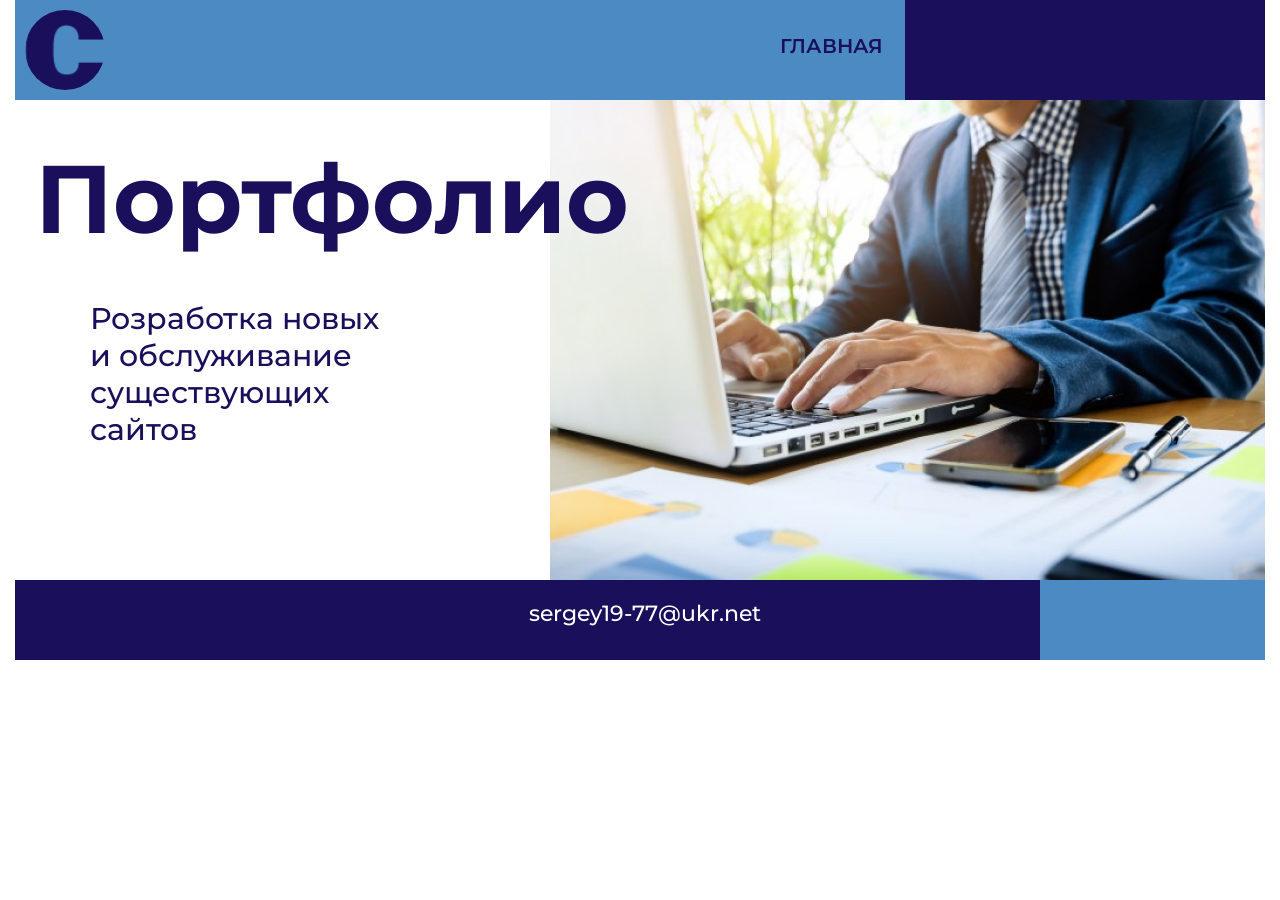
==== index.html @ 93369c64 "Add files via upload" ====
<!DOCTYPE html>
<html lang="ru">

<head>
    <meta charset="UTF-8">
    <meta http-equiv="X-UA-Compatible" content="IE=edge">
    <meta name="viewport" content="width=device-width, initial-scale=1.0">
    <link rel="shortcut icon" href="./images/favicon.ico">
    <title>Портфолио</title>
    <link rel="stylesheet" href="./css/style.css">
    <link rel="preconnect" href="https://fonts.gstatic.com">
    <link href="https://fonts.googleapis.com/css2?family=Montserrat:wght@400;500;600;700;800;900&display=swap"
        rel="stylesheet">
</head>

<body>
    <div class="wrapper">
        <header class="header">
            <div class="header__block">
            </div>
            <div class="header__burger"><span></span></div>
            <div class="header__grup">
                <div class="header__logo">
                </div>
                <div class="header__nav">
                    <a href="#">главная</a>
                    <a href="./rob.html">роботы</a>
                    <a href="#" id="kon-bt">контакты</a>
                </div>
            </div>
        </header>
        <main class="main">
            <div class="main__box">
                <div class="main__title">Портфолио</div>
                <div class="main__subtitle">Розработка новых<br>
                    и обслуживание
                    существующих<br>
                    сайтов</div>
            </div>
            <div class="main__img">
                <img src="./images/port-img2 1.png" alt="foto-fon">
            
            </div>
        </main>
    
        <footer class="footer">
            <div class="footer__email">sergey19-77@ukr.net</div>
            <div class="footer__block"></div>
        </footer> 
        <div class="popap">
            <div class="popap__title">Мои контакты</div>
            <div class="popap__email p-xt"><span class="sp-tx">Почта :</span> sergey19-77@ukr.net</div>
            <div class="popap__phon p-xt"><span class="sp-tx">Телефон:</span>+38-098-872-20-43</div>
            <button class="popap__btn">закрыть</button>
        </div>
    </div>
    <script src="./js/script.js"></script>
</body>

</html>
---- css/style.css ----
* {
  vertical-align: baseline;
  font-weight: inherit;
  font-family: inherit;
  font-style: inherit;
  font-size: 100%;
  border: 0 none;
  outline: 0;
  padding: 0;
  margin: 0;
}

body {
  font-family: 'Montserrat', sans-serif;
}

.wrapper {
  max-width: 1310px;
  margin: 0 auto;
  padding: 0 15px;
}

.wrapper {
  margin: 0 auto;
  min-width: 320px;
}

.header {
  position: relative;
  min-width: 320px;
  height: 80px;
  background-color: #4C8AC3;
}

.header__block {
  position: absolute;
  top: 0;
  right: 0;
  width: 25vh;
  height: 80px;
  background-color: #1A0F5B;
}

.header__burger {
  position: absolute;
  top: 30px;
  right: 30px;
  width: 30px;
  height: 19px;
}

.header__burger span {
  position: absolute;
  top: 8px;
  right: 0;
  width: 30px;
  height: 3px;
  background-color: #fff;
  -webkit-transition: all 0.1s ease;
  transition: all 0.1s ease;
}

.header__burger::after {
  position: absolute;
  content: "";
  top: 0px;
  right: 0;
  width: 30px;
  height: 3px;
  background-color: #fff;
  -webkit-transition: all 0.1s ease;
  transition: all 0.1s ease;
}

.header__burger::before {
  position: absolute;
  content: "";
  bottom: 0px;
  right: 0;
  width: 30px;
  height: 3px;
  background-color: #fff;
  -webkit-transition: all 0.1s ease;
  transition: all 0.1s ease;
}

.header__burger:active:after {
  -webkit-transform: rotate(-45deg);
          transform: rotate(-45deg);
  top: 8px;
}

.header__burger:active:before {
  -webkit-transform: rotate(45deg);
          transform: rotate(45deg);
  top: 8px;
}

.header__burger:active span {
  -webkit-transform: scale(0);
          transform: scale(0);
}

.header__grup {
  display: -webkit-box;
  display: -ms-flexbox;
  display: flex;
}

.header__logo {
  background-image: url("../images/logo.png");
  background-position: center;
  background-repeat: no-repeat;
  background-size: cover;
  width: 60px;
  height: 60px;
  border-radius: 50%;
  overflow: hidden;
  margin: 10px 0 0 10px;
}

.header__nav {
  position: absolute;
  top: -400px;
  right: 0;
  width: 30vh;
  height: 300px;
  background-color: rgba(76, 138, 195, 0.9);
  z-index: 10;
  -webkit-transition: all 0.5s ease-in-out;
  transition: all 0.5s ease-in-out;
}

.header__nav a {
  text-decoration: none;
  color: #1A0F5B;
  display: -webkit-box;
  display: -ms-flexbox;
  display: flex;
  -webkit-box-orient: vertical;
  -webkit-box-direction: normal;
      -ms-flex-direction: column;
          flex-direction: column;
  padding: 5px 0 0 10px;
  font-size: 15px;
  line-height: 22px;
  font-weight: 500;
  text-transform: uppercase;
  margin-top: 10px;
  border-bottom: 5px solid rgba(0, 0, 0, 0);
  -webkit-transition: all 0.5s ease-in-out;
  transition: all 0.5s ease-in-out;
}

.header__nav a:active {
  border-bottom: 5px solid #1A0F5B;
  color: #251097;
}

@media (min-width: 600px) {
  .header__nav {
    height: 45px;
    display: -webkit-box;
    display: -ms-flexbox;
    display: flex;
    -webkit-box-orient: vertical;
    -webkit-box-direction: normal;
        -ms-flex-direction: none;
            flex-direction: none;
    position: relative;
    background-color: rgba(0, 0, 0, 0);
    opacity: 1;
    top: 15px;
  }
  .header__nav a {
    border-bottom: 3px solid rgba(0, 0, 0, 0);
    margin-left: 30px;
    -webkit-transition: all 0.7s ease-in-out;
    transition: all 0.7s ease-in-out;
  }
  .header__nav a:hover {
    border-bottom: 3px solid #1A0F5B;
    color: #230ea8;
  }
  .header__burger {
    opacity: 0;
  }
}

@media (min-width: 750px) {
  .header__nav {
    left: 30vh;
  }
}

@media (min-width: 950px) {
  .header {
    max-width: 1300px;
    height: 100px;
  }
  .header__logo {
    width: 80px;
    height: 80px;
    margin: 10px 0 0 10px;
  }
  .header__block {
    width: 40vh;
    height: 100px;
  }
  .header__nav {
    padding: 5px;
    left: 30vh;
  }
  .header__nav a {
    font-size: 20px;
    font-weight: 600;
  }
}

@media (min-width: 1150px) {
  .header__nav {
    left: 70vh;
  }
}

.main__img {
  margin: 0 auto;
  max-width: 732px;
  height: 480px;
  background-image: url("../images/port-img2 1.png");
  background-position: center;
  background-repeat: no-repeat;
  background-size: cover;
  overflow: hidden;
}

.main__box {
  margin: 0 auto;
  max-width: 590px;
  height: 200px;
  display: -webkit-box;
  display: -ms-flexbox;
  display: flex;
  -webkit-box-orient: vertical;
  -webkit-box-direction: normal;
      -ms-flex-direction: column;
          flex-direction: column;
  -webkit-box-align: center;
      -ms-flex-align: center;
          align-items: center;
}

.main__title {
  font-size: 40px;
  font-weight: 700;
  color: #1A0F5B;
  text-align: center;
  padding: 20px 0;
}

.main__subtitle {
  width: 300px;
  font-size: 20px;
  font-weight: 500;
  color: #1A0F5B;
  text-align: left;
  padding-left: 55px;
}

@media (min-width: 750px) {
  .main {
    display: -webkit-box;
    display: -ms-flexbox;
    display: flex;
  }
  .main__box {
    margin-top: 100px;
  }
}

@media (min-width: 1000px) {
  .main__box {
    position: relative;
    margin-top: 0;
    width: 548px;
    height: 480px;
  }
  .main__title {
    position: absolute;
    top: 20px;
    left: 20px;
    font-size: 96px;
    padding: 20px 0;
  }
  .main__subtitle {
    position: absolute;
    top: 200px;
    left: 20px;
    width: 300px;
    font-size: 30px;
    font-weight: 500;
    color: #1A0F5B;
    text-align: left;
    padding-left: 55px;
  }
}

.footer {
  position: relative;
  min-width: 320px;
  height: 60px;
  background-color: #1A0F5B;
}

.footer__block {
  position: absolute;
  bottom: 0;
  right: 0;
  width: 25vh;
  height: 60px;
  background-color: #4C8AC3;
}

.footer__email {
  font-size: 16px;
  font-weight: 500;
  color: #fff;
  padding: 20px 0 0 10px;
}

@media (min-width: 500px) {
  .footer {
    text-align: center;
  }
}

@media (min-width: 800px) {
  .footer {
    max-width: 1302px;
    height: 80px;
  }
  .footer__block {
    height: 80px;
  }
  .footer__email {
    font-size: 22px;
    padding: 20px 0 0 10px;
  }
}

.popap {
  position: fixed;
  top: -500px;
  right: 10px;
  min-width: 320px;
  height: 300px;
  background-color: #fff;
  opacity: 1;
  -webkit-transition: all 0.8s ease-in-out;
  transition: all 0.8s ease-in-out;
  z-index: 0;
}

.popap {
  width: 320px;
  height: 300px;
  margin: 100px auto;
  padding: 30px 10px;
  border-radius: 20px;
  text-align: center;
}
.popap__title {
  font-size: 30px;
  font-weight: 600;
  color: #1A0F5B;
  margin-bottom: 20px;
  text-align: center;
}
.sp-tx{
font-size: 20px;
font-weight: 600;
color: #1A0F5B;
margin-right: 20px;
}
.p-xt{
font-size: 18px;
font-weight: 500;
color: #1A0F5B;
line-height: 35px;
}
.popap__btn {
  margin: 40px auto;
  width: 100%;
  border: 2px solid #1A0F5B;
  padding: 15px;
  border-radius: 20px;
  background-color: #fff;
  font-size: 20px;
  font-weight: 600;
  color: #1A0F5B;
  cursor: pointer;
  transition: all 0.5s ease-in-out;
}
.popap__btn:hover{
  background-color: #4C8AC3;
  color: #fff;
}
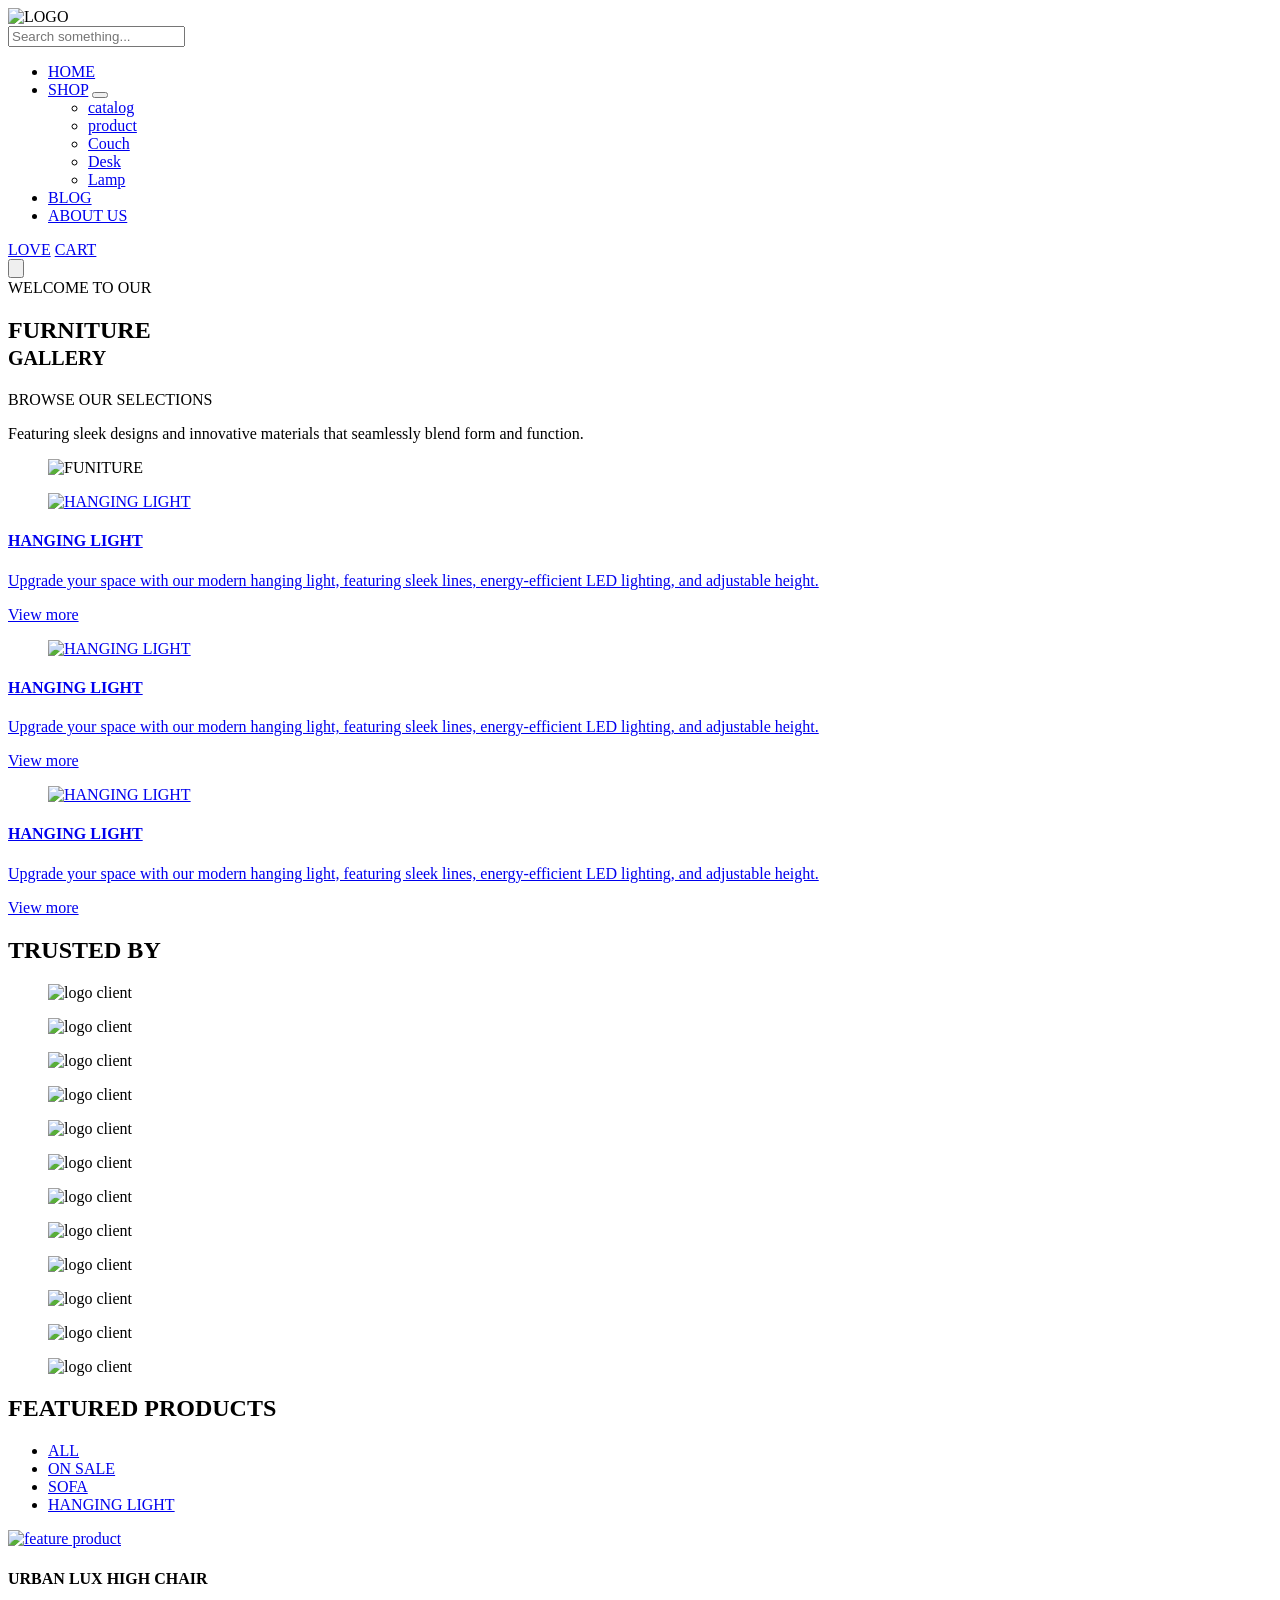
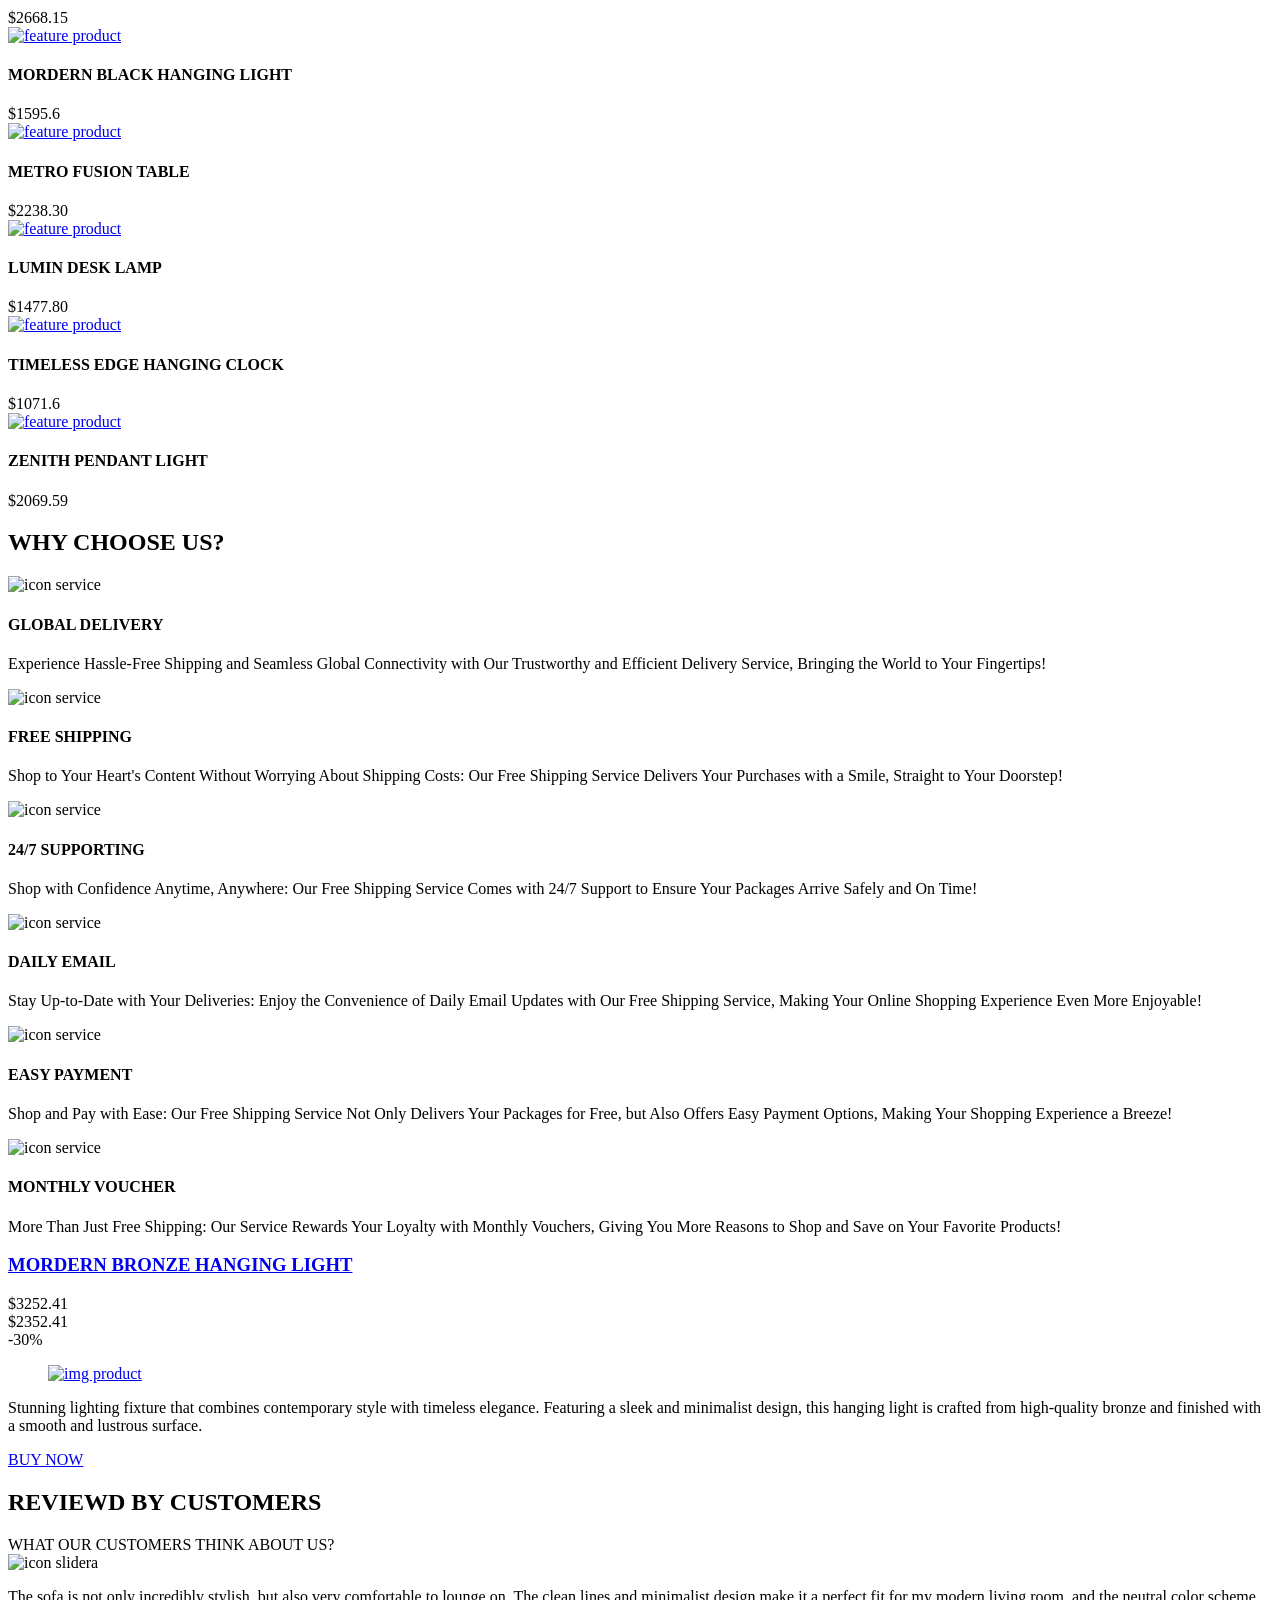
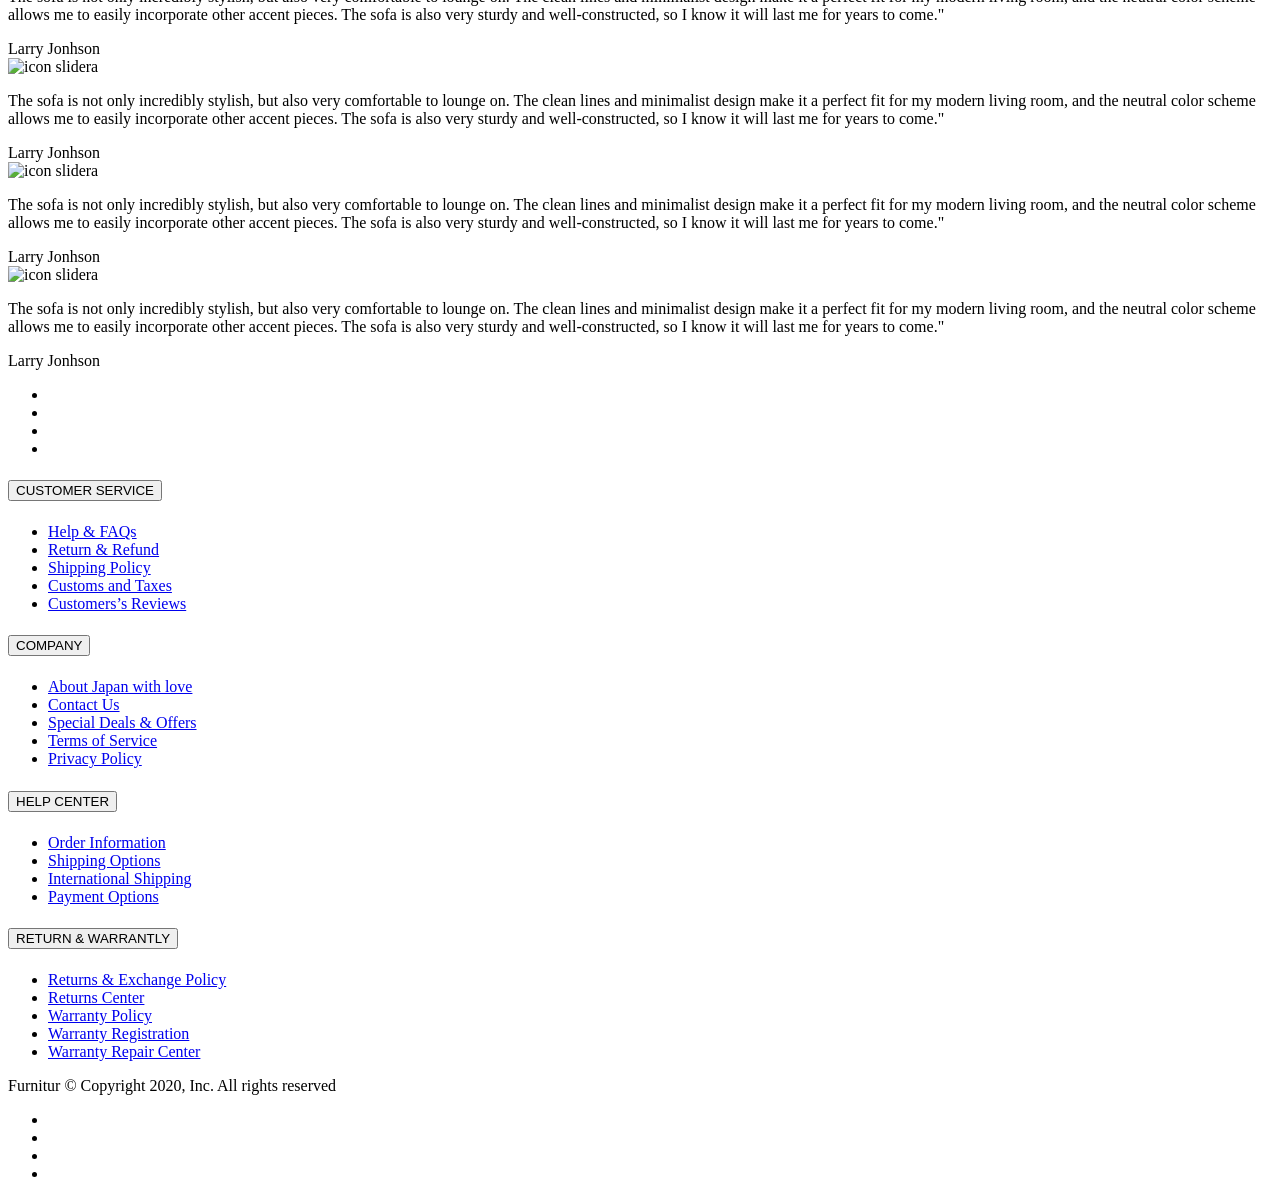
==== commit 5790858e: "Add files via upload" ====
--- a/index.html
+++ b/index.html
@@ -1,60 +1,749 @@
 <!DOCTYPE html>
-<html lang="ru">
+<html lang="en">
 
-<head>
-    <meta charset="UTF-8">
-    <meta http-equiv="X-UA-Compatible" content="IE=edge">
-    <meta name="viewport" content="width=device-width, initial-scale=1.0">
-    <link rel="shortcut icon" href="./images/favicon.ico">
-    <title>Портфолио</title>
-    <link rel="stylesheet" href="./css/style.css">
-    <link rel="preconnect" href="https://fonts.gstatic.com">
-    <link href="https://fonts.googleapis.com/css2?family=Montserrat:wght@400;500;600;700;800;900&display=swap"
-        rel="stylesheet">
-</head>
+    <head>
+        <meta charset="UTF-8">
+        <meta name="viewport" content="width=device-width, initial-scale=1.0">
+        <link rel="shortcut icon" href="img/favicon.png" type="image/x-icon">
+        <link rel="stylesheet" href="css/style.css">
+        <title>Furniture</title>
+        <!-- <base target="_blank" href=""> -->
+    </head>
+    <body>
+        <div class="wrapper ">
+            <header class="header">
+                <div class="header__container">
+                    <div class="header__logo"><img class="header__img-logo"
+                            src="img/logo.svg" alt="LOGO"></div>
+                    <form action
+                        class="header__search search-header search-header--icon-serch">
+                        <input type="text" class="search-header__input"
+                            placeholder="Search something...">
+                    </form>
+                    <nav class="header__menu menu">
+                        <ul class="menu__list">
+                            <li class="menu__item"><a href="#"
+                                    class="menu__link"><span>HOME</span></a></li>
+                            <li class="menu__item"><a href="#"
+                                    class="menu__link"><span>SHOP</span></a>
+                                <button tabindex="-1"
+                                    class="menu__link-btn menu__link-btn--icon-vector"></button>
+                                <div class="menu__sub sub-menu">
+                                    <ul class="sub-menu__list">
+                                        <li class="sub-menu__item">
+                                            <a href="/catalog.html"
+                                                class="sub-menu__link">catalog</a>
+                                        </li>
+                                        <li class="sub-menu__item">
+                                            <a href="/product.html"
+                                                class="sub-menu__link">product</a>
+                                        </li> <li class="sub-menu__item">
+                                            <a href="#"
+                                                class="sub-menu__link">Couch</a>
+                                        </li> <li class="sub-menu__item">
+                                            <a href="#"
+                                                class="sub-menu__link">Desk</a>
+                                        </li> <li class="sub-menu__item">
+                                            <a href="#"
+                                                class="sub-menu__link">Lamp</a>
+                                        </li>
+                                    </ul>
+                                </div>
+                            </li>
+                            <li class="menu__item"><a href="#"
+                                    class="menu__link"><span>BLOG</span></a></li>
+                            <li class="menu__item"><a href="#"
+                                    class="menu__link"><span>ABOUT
+                                        US</span></a></li>
+                        </ul>
+                    </nav>
+                    <div class="header__action action-header">
+                        <a href="#"
+                            class="action-header__link action-header__link--icon-lov"><span>LOVE</span></a>
+                        <a href="#"
+                            class="action-header__link action-header__link--icon-basket"><span>CART</span></a>
+                    </div>
+                    <button class="header__btn btn btn--burger"><p
+                            class="btn__brg"></p></button>
+                </div>
+            </header>
+            <main class="page">
+                <section class="page__hero hero hero--nopadding">
+                    <div class="hero__container">
+                        <div class="hero__body">
+                            <div class="hero__label">WELCOME TO OUR</div>
+                            <h1 class="hero__title">FURNITURE<br>
+                                <small>GALLERY</small></h1>
+                            <div class="hero__label">BROWSE OUR SELECTIONS</div>
+                            <div class="hero__text"><p>Featuring sleek designs
+                                    and innovative materials that seamlessly
+                                    blend form and function.</p></div>
+                        </div>
+                    </div>
+                    <figure class="hero__picture">
+                        <img class="hero__img" src="img/hero/hero-fon.jpg"
+                            alt="FUNITURE">
+                    </figure>
+                </section>
+                <div class="page__category-banners category-banners">
+                    <div class="category-banners__container">
+                        <articlec
+                            class="category-banners__item category-banner">
+                            <a href="#" class="category-banner__link">
+                                <figure class="category-banner__picture">
+                                    <img src="img/galery/galery1.png"
+                                        alt="HANGING LIGHT"
+                                        class="category-banner__img">
+                                </figure>
+                                <div class="category-banner__body">
+                                    <h4 class="category-banner__title">HANGING
+                                        LIGHT</h4>
+                                    <div
+                                        class="category-banner__text"><p>Upgrade
+                                            your space with our modern hanging
+                                            light, featuring sleek lines,
+                                            energy-efficient LED lighting, and
+                                            adjustable height.</p></div>
+                                    <span
+                                        class="category-banner__more more more--icon-vector"><span>View
+                                            more</span></span>
+                                </div>
+                            </a>
+                        </articlec>
+                        <articlec
+                            class="category-banners__item category-banner">
+                            <a href="#" class="category-banner__link">
+                                <figure class="category-banner__picture">
+                                    <img src="img/galery/galery2.png"
+                                        alt="HANGING LIGHT"
+                                        class="category-banner__img">
+                                </figure>
+                                <div class="category-banner__body">
+                                    <h4 class="category-banner__title">HANGING
+                                        LIGHT</h4>
+                                    <div
+                                        class="category-banner__text"><p>Upgrade
+                                            your space with our modern hanging
+                                            light, featuring sleek lines,
+                                            energy-efficient LED lighting, and
+                                            adjustable height.</p></div>
+                                    <span
+                                        class="category-banner__more more more--icon-vector"><span>View
+                                            more</span></span>
+                                </div>
+                            </a>
+                        </articlec>
+                        <articlec
+                            class="category-banners__item category-banner">
+                            <a href="#" class="category-banner__link">
+                                <figure class="category-banner__picture">
+                                    <img src="img/galery/galery3.png"
+                                        alt="HANGING LIGHT"
+                                        class="category-banner__img">
+                                </figure>
+                                <div class="category-banner__body">
+                                    <h4 class="category-banner__title">HANGING
+                                        LIGHT</h4>
+                                    <div
+                                        class="category-banner__text"><p>Upgrade
+                                            your space with our modern hanging
+                                            light, featuring sleek lines,
+                                            energy-efficient LED lighting, and
+                                            adjustable height.</p></div>
+                                    <span
+                                        class="category-banner__more more more--icon-vector"><span>View
+                                            more</span></span>
+                                </div>
+                            </a>
+                        </articlec>
+                    </div>
+                </div>
+                <section class="page__clients clients client--nopadding">
+                    <div class="clients__container">
+                        <h2 class="clients__title title">TRUSTED BY</h2>
+                        <div class="client__items">
+                            <figure class="client__item">
+                                <img src="/img/clients/client1.svg"
+                                    alt="logo client" class="client__image">
+                            </figure>
+                            <figure class="client__item">
+                                <img src="/img/clients/client2.svg"
+                                    alt="logo client" class="client__image">
+                            </figure>
+                            <figure class="client__item">
+                                <img src="/img/clients/client3.svg"
+                                    alt="logo client" class="client__image">
+                            </figure>
+                            <figure class="client__item">
+                                <img src="/img/clients/client4.svg"
+                                    alt="logo client" class="client__image">
+                            </figure>
+                            <figure class="client__item">
+                                <img src="/img/clients/client5.svg"
+                                    alt="logo client" class="client__image">
+                            </figure>
+                            <figure class="client__item">
+                                <img src="/img/clients/client6.svg"
+                                    alt="logo client" class="client__image">
+                            </figure>
+                            <figure class="client__item">
+                                <img src="/img/clients/client3.svg"
+                                    alt="logo client" class="client__image">
+                            </figure>
+                            <figure class="client__item">
+                                <img src="/img/clients/client6.svg"
+                                    alt="logo client" class="client__image">
+                            </figure>
+                            <figure class="client__item">
+                                <img src="/img/clients/client5.svg"
+                                    alt="logo client" class="client__image">
+                            </figure>
+                            <figure class="client__item">
+                                <img src="/img/clients/client4.svg"
+                                    alt="logo client" class="client__image">
+                            </figure>
+                            <figure class="client__item">
+                                <img src="/img/clients/client1.svg"
+                                    alt="logo client" class="client__image">
+                            </figure>
+                            <figure class="client__item">
+                                <img src="/img/clients/client2.svg"
+                                    alt="logo client" class="client__image">
+                            </figure>
+                        </div>
+                    </div>
+                </section>
+                <section class="page__featured-products products-featured products-featured--nopadding">
+                    <div class="products-featured__container">
+                        <h2 class="products-featured__title ">FEATURED
+                            PRODUCTS</h2>
+                        <ul class="products-featured__filter filter-products">
+                            <li class="filter-products__item ">
+                                <a href="#" data-filter-products="*"
+                                    class="filter-products__link filter-products__link--active">ALL</a>
+                            </li>
+                            <li class="filter-products__item ">
+                                <a href="#" data-filter-products="sale"
+                                    class="filter-products__link">ON
+                                    SALE</a>
+                            </li>
+                            <li class="filter-products__item">
+                                <a href="#" data-filter-products="sofa"
+                                    class="filter-products__link">SOFA</a>
+                            </li>
+                            <li class="filter-products__item">
+                                <a href="#" data-filter-products="light"
+                                    class="filter-products__link">HANGING
+                                    LIGHT</a>
+                            </li>
+                        </ul>
+                        <div class="products-featured__items items-featured">
+                            <article
+                                class="items-featured__product items-featured__product--sale">
+                                <a href="#"
+                                    class="items-featured__item items-featured__item--bottom">
+                                    <img src="/img/featured/cart-img2.png"
+                                        alt="feature product"
+                                        class="items-featured__image">
+                                </a>
+                                <div class="items-featured__body">
+                                    <h4 class="items-featured__title">URBAN LUX
+                                        HIGH CHAIR</h4>
+                                    <div
+                                        class="items-featured__rating rating-featured   rating-featured--content-star">
+                                        <div
+                                            class="rating-featured--icon-star"></div>
+                                        <div
+                                            class="rating-featured--icon-star"></div>
+                                        <div
+                                            class="rating-featured--icon-star"></div>
+                                        <div
+                                            class="rating-featured--icon-star"></div>
+                                        <div
+                                            class="rating-featured--icon-star"></div>
+                                    </div>
+                                    <div
+                                        class="items-featured__prace">$2668.15</div>
+                                </div>
+                            </article>
+                            <article
+                                class="items-featured__product items-featured__product--light">
+                                <a href="#"
+                                    class="items-featured__item items-featured__item--top">
+                                    <img src="/img/featured/cart-img1.png"
+                                        alt="feature product"
+                                        class="items-featured__image">
+                                </a>
+                                <div class="items-featured__body">
+                                    <h4 class="items-featured__title">MORDERN
+                                        BLACK HANGING LIGHT</h4>
+                                    <div
+                                        class="items-featured__rating rating-featured   rating-featured--content-star">
+                                        <div
+                                            class="rating-featured--icon-star"></div>
+                                        <div
+                                            class="rating-featured--icon-star"></div>
+                                        <div
+                                            class="rating-featured--icon-star"></div>
+                                        <div
+                                            class="rating-featured--icon-star"></div>
+                                        <div
+                                            class="rating-featured--icon-star"></div>
+                                    </div>
+                                    <div
+                                        class="items-featured__prace">$1595.6</div>
+                                </div>
+                            </article>
+                            <article
+                                class="items-featured__product items-featured__product--sofa">
+                                <a href="#"
+                                    class="items-featured__item items-featured__item--bottom-left">
+                                    <img src="/img/featured/cart-img3.png"
+                                        alt="feature product"
+                                        class="items-featured__image">
+                                </a>
+                                <div class="items-featured__body">
+                                    <h4 class="items-featured__title">METRO
+                                        FUSION TABLE </h4>
+                                    <div class="items-featured__rating 
+                                          rating-featured   rating-featured--content-star">
+                                        <div
+                                            class="rating-featured--icon-star"></div>
+                                        <div
+                                            class="rating-featured--icon-star"></div>
+                                        <div
+                                            class="rating-featured--icon-star"></div>
+                                        <div
+                                            class="rating-featured--icon-star"></div>
+                                        <div
+                                            class="rating-featured--icon-star"></div>
+                                    </div>
+                                    <div
+                                        class="items-featured__prace">$2238.30</div>
+                                </div>
+                            </article>
+                            <article
+                                class="items-featured__product items-featured__product--light">
+                                <a href="#"
+                                    class="items-featured__item items-featured__item--bottom">
+                                    <img src="/img/featured/cart-img4.png"
+                                        alt="feature product"
+                                        class="items-featured__image">
+                                </a>
+                                <div class="items-featured__body">
+                                    <h4 class="items-featured__title">LUMIN DESK
+                                        LAMP</h4>
+                                    <div
+                                        class="items-featured__rating rating-featured   rating-featured--content-star">
+                                        <div
+                                            class="rating-featured--icon-star"></div>
+                                        <div
+                                            class="rating-featured--icon-star"></div>
+                                        <div
+                                            class="rating-featured--icon-star"></div>
+                                        <div
+                                            class="rating-featured--icon-star"></div>
+                                        <div
+                                            class="rating-featured--icon-star"></div>
+                                    </div>
+                                    <div
+                                        class="items-featured__prace">$1477.80</div>
+                                </div>
+                            </article>
+                            <article
+                                class="items-featured__product items-featured__product--sale">
+                                <a href="#" class="items-featured__item">
+                                    <img src="/img/featured/cart-img5.png"
+                                        alt="feature product"
+                                        class="items-featured__image">
+                                </a>
+                                <div class="items-featured__body">
+                                    <h4 class="items-featured__title">TIMELESS
+                                        EDGE HANGING CLOCK</h4>
+                                    <div
+                                        class="items-featured__rating rating-featured   rating-featured--content-star">
+                                        <div
+                                            class="rating-featured--icon-star"></div>
+                                        <div
+                                            class="rating-featured--icon-star"></div>
+                                        <div
+                                            class="rating-featured--icon-star"></div>
+                                        <div
+                                            class="rating-featured--icon-star"></div>
+                                        <div
+                                            class="rating-featured--icon-star"></div>
+                                    </div>
+                                    <div
+                                        class="items-featured__prace">$1071.6</div>
+                                </div>
+                            </article>
+                            <article
+                                class="items-featured__product items-featured__product--light">
+                                <a href="#"
+                                    class="items-featured__item items-featured__item--top">
+                                    <img src="/img/featured/cart-img6.png"
+                                        alt="feature product"
+                                        class="items-featured__image">
+                                </a>
+                                <div class="items-featured__body">
+                                    <h4 class="items-featured__title">ZENITH
+                                        PENDANT LIGHT</h4>
+                                    <div
+                                        class="items-featured__rating rating-featured   rating-featured--content-star">
+                                        <div
+                                            class="rating-featured--icon-star"></div>
+                                        <div
+                                            class="rating-featured--icon-star"></div>
+                                        <div
+                                            class="rating-featured--icon-star"></div>
+                                        <div
+                                            class="rating-featured--icon-star"></div>
+                                        <div
+                                            class="rating-featured--icon-star"></div>
+                                    </div>
+                                    <div
+                                        class="items-featured__prace">$2069.59</div>
+                                </div>
+                            </article>
+                        </div>
+                    </div>
+                </section>
+                <section class="page__why why">
+                    <div class="why__container">
+                        <h2 class="why__title">WHY CHOOSE US?</h2>
+                        <div class="why__items">
+                            <article class="why__item item-why">
+                                <img src="/img/why_icons/icon-why1.svg"
+                                    alt=" icon service" class="item-why__img">
+                                <h4 class="item-why__title">GLOBAL DELIVERY</h4>
+                                <div class="item-why__text"><p>
+                                        Experience Hassle-Free Shipping and
+                                        Seamless Global Connectivity with Our
+                                        Trustworthy and Efficient Delivery
+                                        Service, Bringing the World to Your
+                                        Fingertips!
+                                    </p></div>
+                            </article>
+                            <article class="why__item item-why">
+                                <img src="/img/why_icons/icon-why2.svg"
+                                    alt=" icon service" class="item-why__img">
+                                <h4 class="item-why__title">FREE SHIPPING</h4>
+                                <div class="item-why__text"><p>
+                                        Shop to Your Heart's Content Without
+                                        Worrying About Shipping Costs: Our Free
+                                        Shipping Service Delivers Your Purchases
+                                        with a Smile, Straight to Your Doorstep!
+                                    </p></div>
+                            </article>
+                            <article class="why__item item-why">
+                                <img src="/img/why_icons/icon-why3.svg"
+                                    alt=" icon service" class="item-why__img">
+                                <h4 class="item-why__title">24/7 SUPPORTING</h4>
+                                <div class="item-why__text"><p>
+                                        Shop with Confidence Anytime, Anywhere:
+                                        Our Free Shipping Service Comes with
+                                        24/7 Support to Ensure Your Packages
+                                        Arrive Safely and On Time!
+                                    </p></div>
+                            </article>
+                            <article class="why__item item-why">
+                                <img src="/img/why_icons/icon-why4.svg"
+                                    alt=" icon service" class="item-why__img">
+                                <h4 class="item-why__title">DAILY EMAIL</h4>
+                                <div class="item-why__text"><p>
+                                        Stay Up-to-Date with Your Deliveries:
+                                        Enjoy the Convenience of Daily Email
+                                        Updates with Our Free Shipping Service,
+                                        Making Your Online Shopping Experience
+                                        Even More Enjoyable!
+                                    </p></div>
+                            </article>
+                            <article class="why__item item-why">
+                                <img src="/img/why_icons/icon-why5.svg"
+                                    alt=" icon service" class="item-why__img">
+                                <h4 class="item-why__title">EASY PAYMENT</h4>
+                                <div class="item-why__text"><p>
+                                        Shop and Pay with Ease: Our Free
+                                        Shipping Service Not Only Delivers Your
+                                        Packages for Free, but Also Offers Easy
+                                        Payment Options, Making Your Shopping
+                                        Experience a Breeze!
+                                    </p></div>
+                            </article>
+                            <article class="why__item item-why">
+                                <img src="/img/why_icons/icon-why6.svg"
+                                    alt=" icon service" class="item-why__img">
+                                <h4 class="item-why__title">MONTHLY VOUCHER</h4>
+                                <div class="item-why__text"><p>
+                                        More Than Just Free Shipping: Our
+                                        Service Rewards Your Loyalty with
+                                        Monthly Vouchers, Giving You More
+                                        Reasons to Shop and Save on Your
+                                        Favorite Products!
+                                    </p></div>
+                            </article>
+                        </div>
+                    </div>
+                </section>
+                <section class="page__sale page__sale--nopadding sale">
+                    <div class="sale__container">
+                        <div class="sale__wrapper">
+                            <div class="sale__body">
+                                <div class="sale__main">
+                                    <h3 class="sale__title ">
+                                        <a href="#"
+                                            class="sale__link-title title">
+                                            MORDERN BRONZE
+                                            HANGING LIGHT
+                                        </a>
+                                    </h3>
+                                    <div class="sale__rating rating-sale                            rating-sale--content-star">
+                                        <div class="rating-sale--icon-star"></div>
+                                        <div class="rating-sale--icon-star"></div>
+                                        <div class="rating-sale--icon-star"></div>
+                                        <div class="rating-sale--icon-star"></div>
+                                        <div class="rating-sale--icon-star"></div>
+                                    <!-- </div> -->
+                                    </div>
+                                </div>
+                                <div class="sale__price price-sale">
+                                    <div class="price-sale__old">$3252.41</div>
+                                    <div class="price-sale__price">
+                                        <div
+                                            class="price-sale__value">$2352.41</div>
+                                        <div class="price-sale__sale">-30%</div>
+                                </div>
+                                </div>
+                            </div>
+                            <a href="#" class="sale__picture ">
+                                <figure class="sale__link ">
+                                    <img src="/img/sale_products/sale-prod1.png"
+                                                alt="img product" class="sale__images">                           
+                                </figure>
+                            </a>
+                             <!-- <a href="#" class="sale__picture">
+                                <figure class="sale__link ">
+ 
+                                                     <img src="/img/galery/galery2.png"
+                                                alt="img product" class="sale__images sale__images--centr">
+                                </figure>
+                            </a> -->
+                            <div class="sale__content">
+                                <div class="sale__text">
+                                <p>
+                                    Stunning lighting fixture that combines
+                                    contemporary style with timeless
+                                    elegance. Featuring a sleek and
+                                    minimalist design, this hanging light is
+                                    crafted from high-quality bronze and
+                                    finished with a smooth and lustrous
+                                    surface.
+                                </p>
+                            </div>
+                            <a href="#" class="sale__batton batton">BUY NOW
+                            </a>
+                            </div>       
+                        </div>
+                    </div>
+                </section>
+                <section class="page__reviews reviews">
+                    <div class="reviews__container">
+                        <h2 class="reviews__title title">REVIEWD BY CUSTOMERS</h2>
+                        <div class="reviews__subtitle">WHAT OUR CUSTOMERS THINK ABOUT US?</div>
+                        <div class="reviews__slider slider-reviews">
+                            
+                            <!-- <div class="slider-reviews__group"> -->
+                                <!-- <div class="slider-reviews__btn1--icon-vector"></div> -->
+                                <!-- </div> -->
+                                <div class="slider-reviews__slider">
+                                    <div class="slider-reviews__cart slider-reviews__cart--slid1">
+                                        <div class="slider-reviews__images">
+                                            <img src="/img/img-slider.png" alt="icon slidera" class="slider-reviews__img">
+                                    </div>
+                                      <div class="slider-reviews__rating slider-reviews__rating--content-star">
+                                            <div class="slider-reviews__rating--icon-star"></div>
+                                            <div class="slider-reviews__rating--icon-star"></div>
+                                            <div class="slider-reviews__rating--icon-star"></div>
+                                            <div class="slider-reviews__rating--icon-star"></div>
+                                            <div class="slider-reviews__rating--icon-star"></div>
+                                        </div>
+                                        <div class="slider-reviews__text"><p>The sofa is not only incredibly stylish, but also very comfortable to lounge on. The clean lines and minimalist design make it a perfect fit for my modern living room, and the neutral color scheme allows me to easily incorporate other accent pieces. The sofa is also very sturdy and well-constructed, so I know it will last me for years to come."</p></div>
+                                        <div class="slider-reviews__subtext"> Larry Jonhson </div>
+                                
+                                </div>
+                                <div class="slider-reviews__cart slider-reviews__cart--slid2">
+                                    <div class="slider-reviews__images">
+                                        <img src="/img/img-slider.png" alt="icon slidera" class="slider-reviews__img">
+                                    </div>
+                                      <div class="slider-reviews__rating slider-reviews__rating--content-star">
+                                            <div class="slider-reviews__rating--icon-star"></div>
+                                            <div class="slider-reviews__rating--icon-star"></div>
+                                            <div class="slider-reviews__rating--icon-star"></div>
+                                            <div class="slider-reviews__rating--icon-star"></div>
+                                            <div class="slider-reviews__rating--icon-star"></div>
+                                        </div>
+                                        <div class="slider-reviews__text"><p>The sofa is not only incredibly stylish, but also very comfortable to lounge on. The clean lines and minimalist design make it a perfect fit for my modern living room, and the neutral color scheme allows me to easily incorporate other accent pieces. The sofa is also very sturdy and well-constructed, so I know it will last me for years to come."</p></div>
+                                        <div class="slider-reviews__subtext"> Larry Jonhson </div>
+                                
+                                </div>
+                                <div class="slider-reviews__cart slider-reviews__cart--slid3">
+                                    <div class="slider-reviews__images">
+                                        <img src="/img/img-slider.png" alt="icon slidera" class="slider-reviews__img">
+                                    </div>
+                                      <div class="slider-reviews__rating slider-reviews__rating--content-star">
+                                            <div class="slider-reviews__rating--icon-star"></div>
+                                            <div class="slider-reviews__rating--icon-star"></div>
+                                            <div class="slider-reviews__rating--icon-star"></div>
+                                            <div class="slider-reviews__rating--icon-star"></div>
+                                            <div class="slider-reviews__rating--icon-star"></div>
+                                        </div>
+                                        <div class="slider-reviews__text"><p>The sofa is not only incredibly stylish, but also very comfortable to lounge on. The clean lines and minimalist design make it a perfect fit for my modern living room, and the neutral color scheme allows me to easily incorporate other accent pieces. The sofa is also very sturdy and well-constructed, so I know it will last me for years to come."</p></div>
+                                        <div class="slider-reviews__subtext"> Larry Jonhson </div>
+                                
+                                </div>
 
-<body>
-    <div class="wrapper">
-        <header class="header">
-            <div class="header__block">
-            </div>
-            <div class="header__burger"><span></span></div>
-            <div class="header__grup">
-                <div class="header__logo">
+                                <div class="slider-reviews__cart slider-reviews__cart--slid4">
+                                    <div class="slider-reviews__images">
+                                        <img src="/img/img-slider.png" alt="icon slidera" class="slider-reviews__img">
+                                    </div>
+                                      <div class="slider-reviews__rating slider-reviews__rating--content-star">
+                                            <div class="slider-reviews__rating--icon-star"></div>
+                                            <div class="slider-reviews__rating--icon-star"></div>
+                                            <div class="slider-reviews__rating--icon-star"></div>
+                                            <div class="slider-reviews__rating--icon-star"></div>
+                                            <div class="slider-reviews__rating--icon-star"></div>
+                                        </div>
+                                        <div class="slider-reviews__text"><p>The sofa is not only incredibly stylish, but also very comfortable to lounge on. The clean lines and minimalist design make it a perfect fit for my modern living room, and the neutral color scheme allows me to easily incorporate other accent pieces. The sofa is also very sturdy and well-constructed, so I know it will last me for years to come."</p></div>
+                                        <div class="slider-reviews__subtext"> Larry Jonhson </div>
+                                
+                                </div>
+                            </div>
+                                <!-- <div class="slider-reviews__btn2--icon-vector"></div> -->
+                        </div>
+                            <ul class="slider-reviews__battons">
+                                <li class="slider-reviews__btn" data-filter-slid="slid1"></li>
+                                <li class="slider-reviews__btn slider-reviews__btn--active" data-filter-slid="slid2"></li>
+                                <li class="slider-reviews__btn" data-filter-slid="slid3"></li>
+                                <li class="slider-reviews__btn" data-filter-slid="slid4"></li>
+                            </ul>
+                    </div>
+                </section>
+            </main>
+            <footer class="footer">
+                <div class="footer__container">
+                    <div class="footer__body body-footer">
+                        <div class="body-footer__colums">
+                            <h5 class="body-footer__title title-footer"><button
+                                    tabindex="-1"
+                                    class="title-footer--icon-vector">CUSTOMER
+                                    SERVICE</button></h5>
+                            <ul class="body-footer__list">
+                                <li class="body-footer__item"><a href="#"
+                                        class="body-footer__link">Help &
+                                        FAQs</a></li>
+                                <li class="body-footer__item"><a href="#"
+                                        class="body-footer__link">Return &
+                                        Refund</a></li>
+                                <li class="body-footer__item"><a href="#"
+                                        class="body-footer__link">Shipping
+                                        Policy</a></li>
+                                <li class="body-footer__item"><a href="#"
+                                        class="body-footer__link">Customs and
+                                        Taxes</a></li>
+                                <li class="body-footer__item"><a href="#"
+                                        class="body-footer__link">Customers’s
+                                        Reviews</a></li>
+                            </ul>
+                        </div>
+                        <div class="body-footer__colums">
+                            <h5 class="body-footer__title title-footer"><button
+                                    tabindex="-1"
+                                    class="title-footer--icon-vector">COMPANY</button></h5>
+                            <ul class="body-footer__list">
+                                <li class="body-footer__item"><a href="#"
+                                        class="body-footer__link">About Japan
+                                        with love</a></li>
+                                <li class="body-footer__item"><a href="#"
+                                        class="body-footer__link">Contact
+                                        Us</a></li>
+                                <li class="body-footer__item"><a href="#"
+                                        class="body-footer__link">Special Deals
+                                        & Offers</a></li>
+                                <li class="body-footer__item"><a href="#"
+                                        class="body-footer__link">Terms of
+                                        Service</a></li>
+                                <li class="body-footer__item"><a href="#"
+                                        class="body-footer__link">Privacy
+                                        Policy</a></li>
+                            </ul>
+                        </div>
+                        <div class="body-footer__colums">
+                            <h5 class="body-footer__title title-footer"><button
+                                    tabindex="-1"
+                                    class="title-footer--icon-vector">HELP
+                                    CENTER</button></h5>
+                            <ul class="body-footer__list">
+                                <li class="body-footer__item"><a href="#"
+                                        class="body-footer__link">Order
+                                        Information</a></li>
+                                <li class="body-footer__item"><a href="#"
+                                        class="body-footer__link">Shipping
+                                        Options</a></li>
+                                <li class="body-footer__item"><a href="#"
+                                        class="body-footer__link">International
+                                        Shipping</a></li>
+                                <li class="body-footer__item"><a href="#"
+                                        class="body-footer__link">Payment
+                                        Options</a></li>
+                            </ul>
+                        </div>
+                        <div class="body-footer__colums">
+                            <h5 class="body-footer__title title-footer"><button
+                                    tabindex="-1"
+                                    class="title-footer--icon-vector">RETURN &
+                                    WARRANTLY</button></h5>
+                            <ul class="body-footer__list">
+                                <li class="body-footer__item"><a href="#"
+                                        class="body-footer__link">Returns &
+                                        Exchange Policy</a></li>
+                                <li class="body-footer__item"><a href="#"
+                                        class="body-footer__link">Returns
+                                        Center</a></li>
+                                <li class="body-footer__item"><a href="#"
+                                        class="body-footer__link">Warranty
+                                        Policy</a></li>
+                                <li class="body-footer__item"><a href="#"
+                                        class="body-footer__link">Warranty
+                                        Registration</a></li>
+                                <li class="body-footer__item"><a href="#"
+                                        class="body-footer__link">Warranty
+                                        Repair Center</a></li>
+                            </ul>
+                        </div>
+                    </div>
+                    <div class="footer__bottom bottom-footer">
+                        <div class="bottom-footer__text"><p>Furnitur © Copyright
+                                2020, Inc. All rights reserved</p></div>
+                        <ul class="bottom-footer__social social-icon">
+                            <li class="social-icon"><a target="_blank"
+                                    rel="nofollow" href="#"
+                                    class="social-icon__list list-icon list-icon--icon-facebook"></a></li>
+                            <li class="social-icon"><a target="_blank"
+                                    rel="nofollow" href="#"
+                                    class="social-icon__list list-icon list-icon--icon-tviter"></a></li>
+                            <li class="social-icon"><a target="_blank"
+                                    rel="nofollow" href="#"
+                                    class="social-icon__list list-icon list-icon--icon-instagram"></a></li>
+                            <li class="social-icon"><a target="_blank"
+                                    rel="nofollow" href="#"
+                                    class="social-icon__list list-icon list-icon--icon-vector2"></a></li>
+                        </ul>
+                    </div>
                 </div>
-                <div class="header__nav">
-                    <a href="#">главная</a>
-                    <a href="./rob.html">роботы</a>
-                    <a href="#" id="kon-bt">контакты</a>
-                </div>
-            </div>
-        </header>
-        <main class="main">
-            <div class="main__box">
-                <div class="main__title">Портфолио</div>
-                <div class="main__subtitle">Розработка новых<br>
-                    и обслуживание
-                    существующих<br>
-                    сайтов</div>
-            </div>
-            <div class="main__img">
-                <img src="./images/port-img2 1.png" alt="foto-fon">
-            
-            </div>
-        </main>
-    
-        <footer class="footer">
-            <div class="footer__email">sergey19-77@ukr.net</div>
-            <div class="footer__block"></div>
-        </footer> 
-        <div class="popap">
-            <div class="popap__title">Мои контакты</div>
-            <div class="popap__email p-xt"><span class="sp-tx">Почта :</span> sergey19-77@ukr.net</div>
-            <div class="popap__phon p-xt"><span class="sp-tx">Телефон:</span>+38-098-872-20-43</div>
-            <button class="popap__btn">закрыть</button>
+            </footer>
         </div>
-    </div>
-    <script src="./js/script.js"></script>
-</body>
+        <script type="module" src="js/script.js"></script>
+        <!-- <script src="js/test.js"></script> -->
 
+    </body>
 </html>
